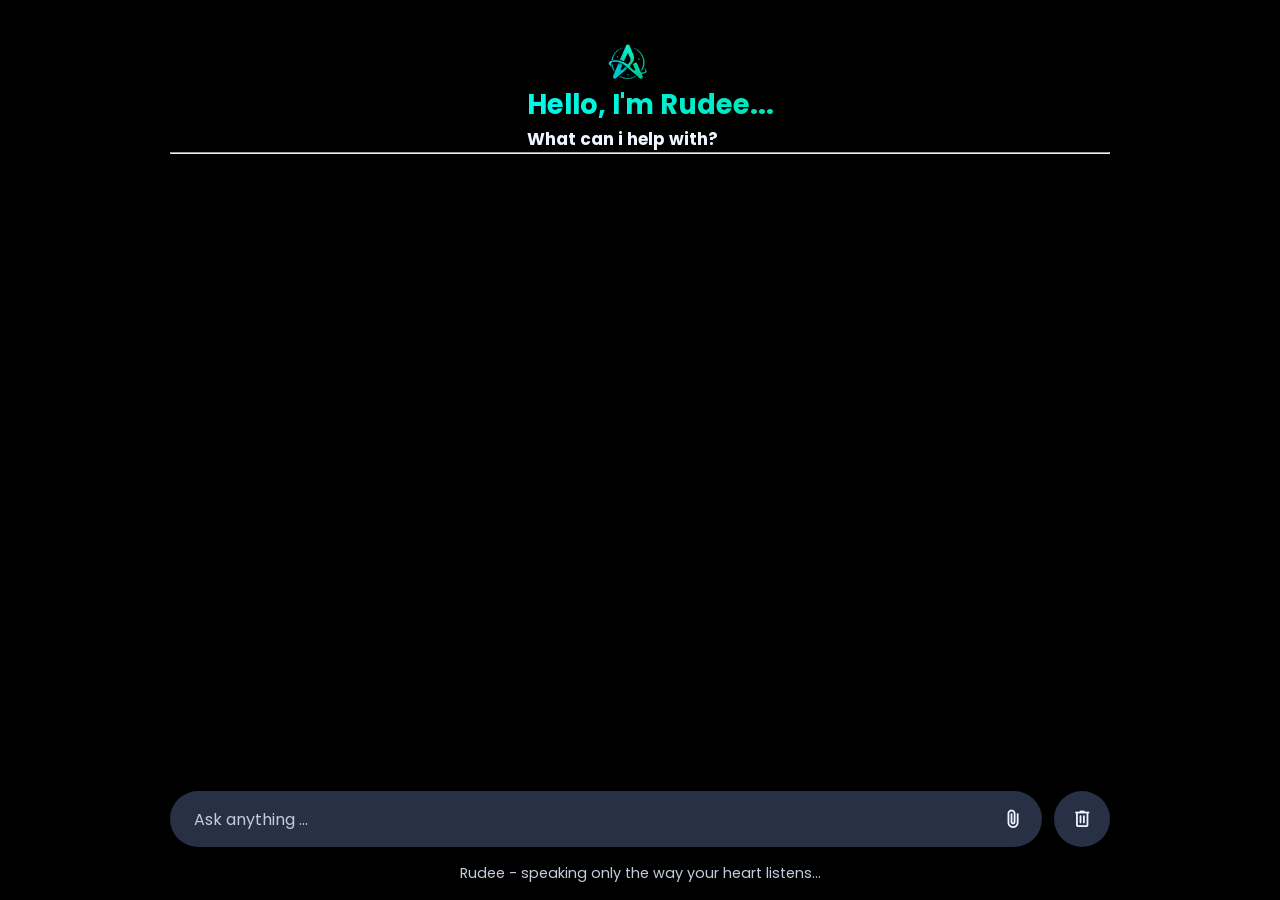
==== index.html @ 693b89f9 "Add files via upload" ====
<!DOCTYPE html>
<html lang="en">
<head>
    <meta charset="UTF-8">
    <meta name="viewport" content="width=device-width, initial-scale=1.0">
     <link rel="stylesheet" href="https://fonts.googleapis.com/css2?family=Material+Symbols+Rounded:opsz,wght,FILL,GRAD@24,400,0,0" />
    <link rel="shortcut icon" href="./Logo.png" type="image/x-icon">
    <link rel="stylesheet" href="style.css">
    <title>Rudee</title>
</head>
<body>
    <div class="container">

            <header class="app-header">
                <h1 class="heading"> <img src="./astrid.png" alt=""> Hello, I'm Rudee... </h1>
                <h1 class="with">What can i help with?</h1><hr> <br>
            
        </header>
<div class="chats-container">
    
</div>



        <div class="prompt-container">
            <div class="prompt-wrapper">
                <form action="#" class="prompt-form">
                    <input type="text" placeholder="Ask anything ..." class="prompt-input"
                    required>

                    <div class="prompt-actions">

                        <div class="file-upload-wrapper">
                          <img src="#"  class="file-preview">
                          <input type="file" accept="image/*,.pdf,.txt,.csv" id="file-input" hidden>
                      <button type="button" class="file-icon material-symbols-rounded">description</button>
                      <button id="add-file-btn" type="button" class="material-symbols-rounded">attach_file</button>
                      <button id="cancel-file-btn" type="button" class="material-symbols-rounded">close</button>
                        </div>

                        <button type="button" id="stop-response-btn" class="material-symbols-rounded">stop_circle</button>
                        <button id="send-prompt-btn" class="material-symbols-rounded">arrow_upward</button>
                    </div>

                </form>
                <!-- <button id="theme-toggle-btn" class="material-symbols-rounded">light_mode</button> -->
                <button id="delete-chats-btn" class="material-symbols-rounded">delete</button>
            </div>
<p class="disclaimer-text">Rudee - speaking only the way your heart listens...</p>
        </div>
    </div>
    <script src="script.js"></script>
</body>
</html>
---- style.css ----
@import url('https://fonts.googleapis.com/css2?family=Poppins:wght@400;500;600&display=swap');
*{
    font-family: "Poppins", sans-serif;
    box-sizing: border-box;
    margin: 0;
    padding: 0;
}
:root{
    --text-color :#edf3ff;
    --subheading-color:#97a7ca;
    --placeholder-color:#c3cdde;
    --primary-color:#101623;
    --secondary-color:#283045;
    --secondary-hover-color:#333e580;
    --scrollbar-color:#626a7f;
}
body{
    background: black;
    color: var(--text-color);

}
.container{
    overflow-y: auto;
    padding: 5px 0 60px;
    max-height: calc(100vh - 127px);
scrollbar-color: var(--scrollbar-color) transparent;

}
.container :where(.app-header, .suggestions,.message ,.prompt-wrapper,.disclaimer-text){
    margin: 0 auto;
    width: 100%;
    padding: 0 20px;
    max-width: 980px;
}
.container .app-header{
    margin-top: 4vh;
}
.app-header .heading{
    font-size: 1.7rem;
background: linear-gradient(135deg, #00fff7, #00e4b5, #00b27a);
background-clip: var(--text-color);
    -webkit-background-clip: text;
    -webkit-text-fill-color: transparent;
}
.app-header .sub-heading{
    font-size: 2.6rem;
    margin-top: -5px;
    color: var(--subheading-color);
}
.heading img{
display: flex;
margin-left: 13%;
align-items: center;
    width: 50px;
}
.app-header h1{
    margin-left: 38%;
}
.app-header .with{
    font-size: 17px;
}

/* .container :is(.app-header){
    display: none;
} */

.container .chats-container{
    display: flex;
    gap: 17px;
    flex-direction: column;
}

.chats-container .message{
    display: flex;
    gap: 11px;
    align-items: center;
}
.chats-container .bot-message .avatar{
width:50px;
flex-shrink: 0;
align-self: flex-start;
padding: 6px;
margin-right: -7px;
border: 1px solid var(--secondary-hover-color);
}


.chats-container .bot-message.loading .avatar {
    animation: rotate 3s linear infinite;
}

.avatar {
    display: inline-block;
    transform-origin: center;
}

@keyframes rotate {
    100% {
        transform: rotate(360deg);
    }
}

.chats-container .message .message-text{
    padding: 3px 16px;
    word-wrap: break-word;
    white-space: pre-line;
}

.chats-container .bot-message{
    margin: 9px auto;
}
.chats-container .user-message{
    flex-direction: column;
    align-items: flex-end;
}
.chats-container .user-message .message-text {
padding: 12px 16px;
max-width: 75%;
border-radius: 13px 13px 3px 13px;
background: var(--secondary-color);

}
.chats-container .user-message .img-attachment{
    width:40%;
    margin-top: -7px;
    border-radius: 13px 3px 13px 13px;
}
.chats-container .user-message .file-attachment{
    display: flex;
    gap: 6px;
    align-items: center;
    padding: 10px;
    width:40%;
    margin-top: -7px;
    border-radius: 13px 3px 13px 13px;
    background-color: var(--secondary-color);
}

.chats-container .user-message .file-attachment span{
color: blue;
}

.prompt-container{
    position: fixed;
    bottom: 0;
    left: 0;
    width: 100%;
    padding: 16px 0;
    background: black;
}
.prompt-container :where(.prompt-wrapper,.prompt-form,.prompt-actions){
    display: flex;
    gap: 12px;
    height: 56px;
    align-items: center;
}
.prompt-wrapper .prompt-form{
    width: 100%;
    height: 100%;
    border-radius: 130px;
    background-color: var(--secondary-color);
}
.prompt-form .prompt-input{
    width: 100%;
    height: 100%;
    background: none;
    outline: none;
    border: none;
    font-size: 1rem;
    padding-left: 24px;
    color: var(--text-color);

}
.prompt-form .prompt-input::placeholder{
    color: var(--placeholder-color);

}
.prompt-wrapper  button{
    width: 56px;
    height: 100%;
    border: none;
    cursor: pointer;
    border-radius: 50%;
    flex-shrink: 0;
    font-size: 1.4rem;
    color: var(--text-color);
    background: var(--secondary-color);
    transition: 0.3s ease;
}
.prompt-wrapper :is(button:hover ,.file-icon, #cancel-file-btn){
    background: var(--secondary-hover-color);
}
.prompt-form .prompt-actions{
    gap: 5px;
    margin-right: 7px;
}
.prompt-wrapper .prompt-form :where(.file-upload-wrapper,button,img){
    position: relative;
    height: 45px;
    width: 45px;
}

.prompt-form #send-prompt-btn{
    color: #fff;
    display: none;
    background: #1d7efd;
}
.prompt-form .prompt-input:valid ~ .prompt-actions #send-prompt-btn{
    display: block;
}
.prompt-form #send-prompt-btn:hover{
    background: #0264e3;
}

.prompt-form .file-upload-wrapper :where(button,img){
    position: absolute;
    border-radius: 50%;
    object-fit: cover;
    display: none;
}

.prompt-form .file-upload-wrapper #add-file-btn,
.prompt-form .file-upload-wrapper.active.img-attached img,
.prompt-form .file-upload-wrapper.active.file-attached .file-icon,
.prompt-form .file-upload-wrapper.active:hover 
#cancel-file-btn{
display: block;
}

.prompt-form .file-icon{
    color: blue;
}

.prompt-form .file-upload-wrapper.active #add-file-btn{
    display: none;
}
.prompt-form :is(#cancel-file-btn, #stop-response-btn:hover){
    color: red;
}

.prompt-form #stop-response-btn,
body.bot-responding .prompt-form .file-upload-wrapper{
    display: none;
}
body.bot-responding .prompt-form #stop-response-btn{
    display: block;
}

.prompt-container .disclaimer-text{
    text-align: center;
    font-size: 0.9rem;
    padding: 16px 20px 0;
    color: var(--placeholder-color);
}

@media (max-width: 750px) {
    .heading img{
display: flex;
margin-left: 30%;
align-items: center;
    width: 50px;
}
.app-header h1{
    margin-left: 18%;
}
}
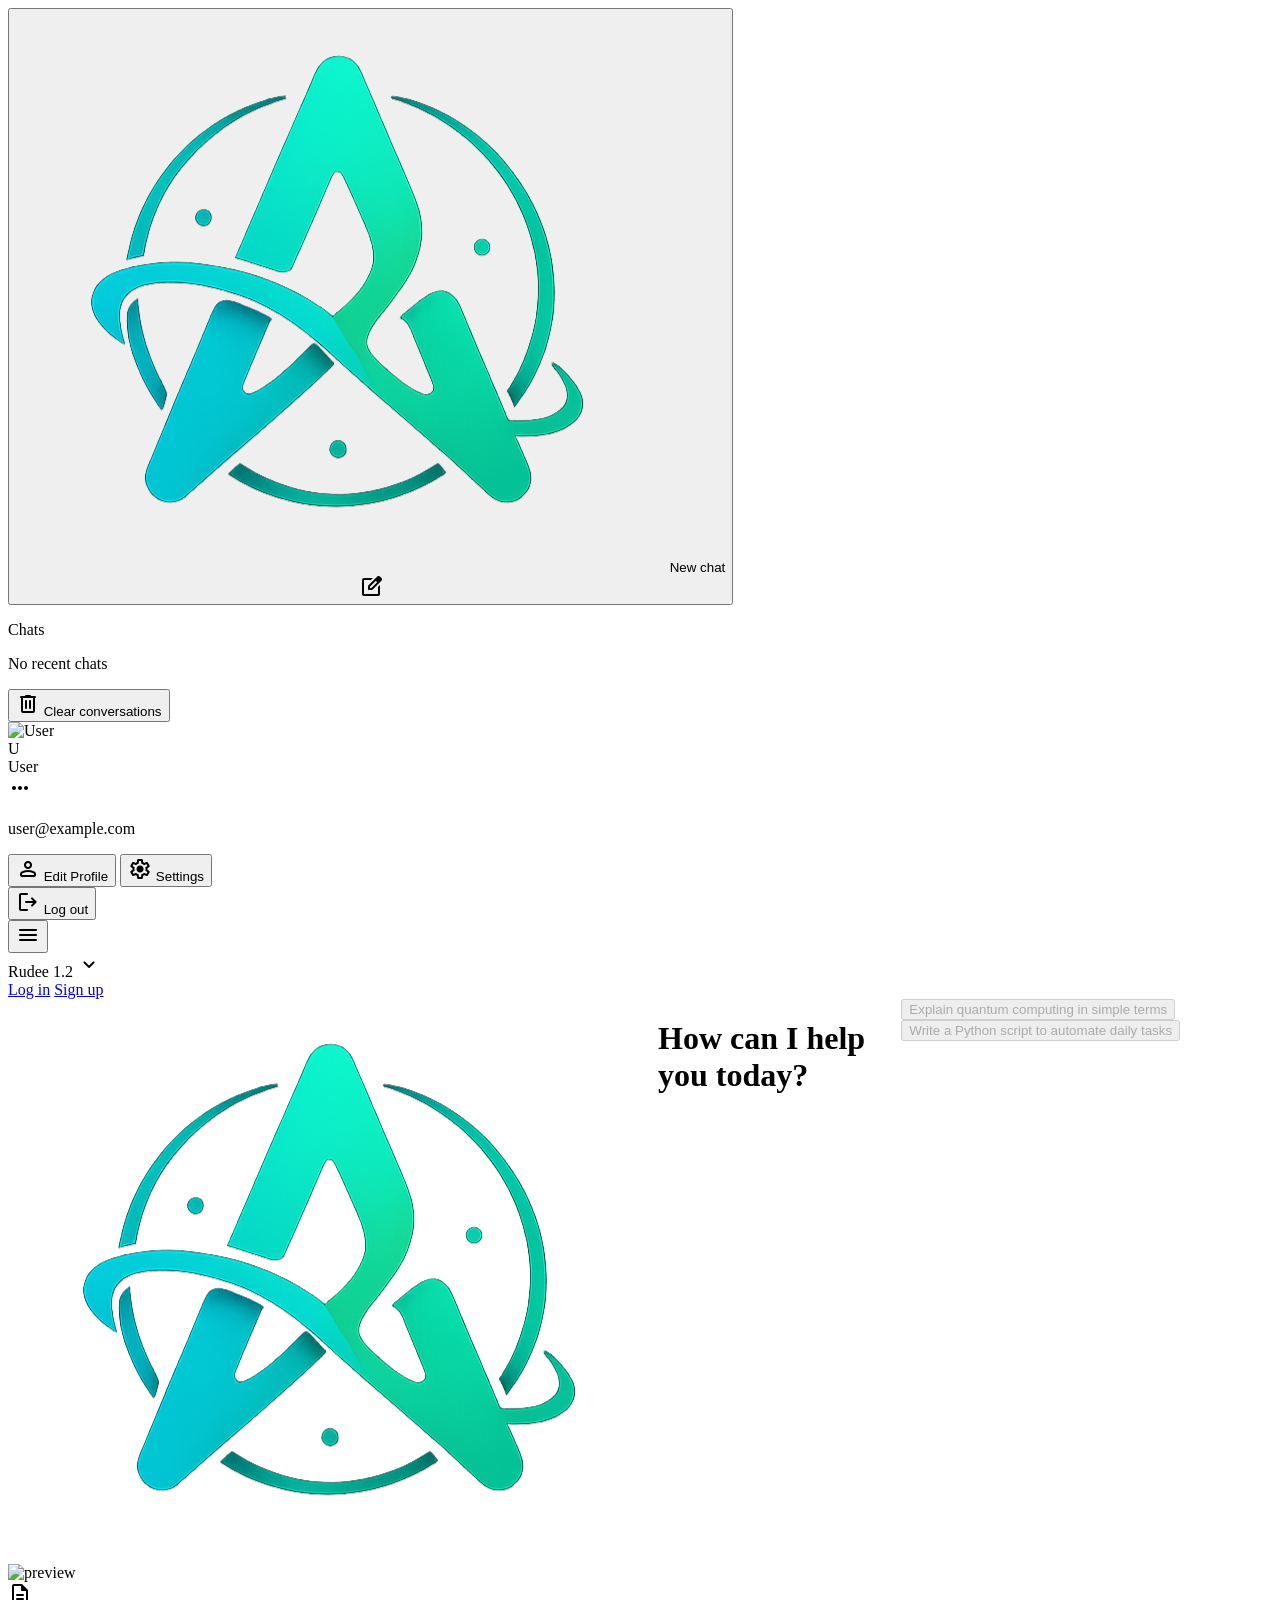
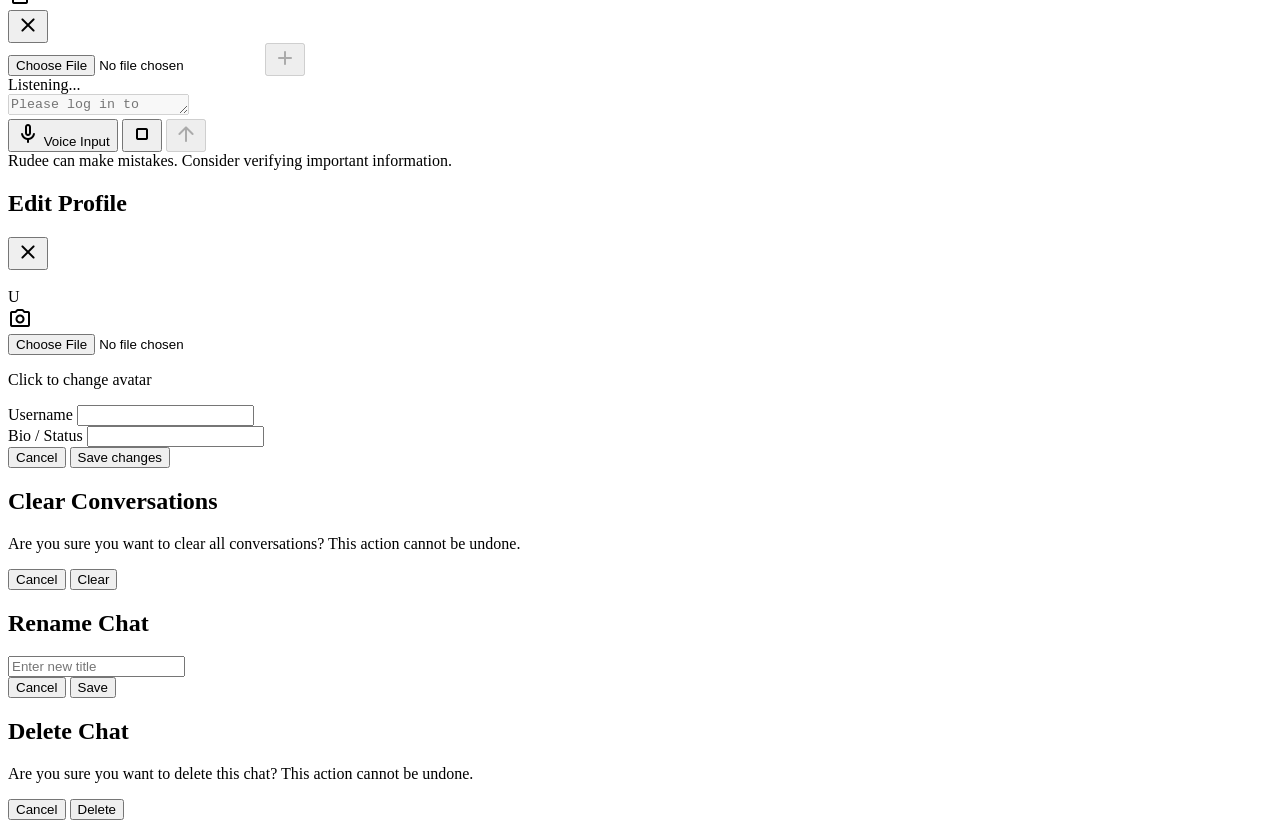
==== commit 885286db: "Add files via upload" ====
--- a/index.html
+++ b/index.html
@@ -3,52 +3,295 @@
 <head>
     <meta charset="UTF-8">
     <meta name="viewport" content="width=device-width, initial-scale=1.0">
-     <link rel="stylesheet" href="https://fonts.googleapis.com/css2?family=Material+Symbols+Rounded:opsz,wght,FILL,GRAD@24,400,0,0" />
+    <!-- Google Fonts -->
+    <link href="https://fonts.googleapis.com/css2?family=Inter:wght@400;500;600&display=swap" rel="stylesheet">
+    <!-- Material Symbols -->
+    <link rel="stylesheet" href="https://fonts.googleapis.com/css2?family=Material+Symbols+Rounded:opsz,wght,FILL,GRAD@24,400,0,0" />
+    <!-- Tailwind CSS -->
+    <script src="https://cdn.tailwindcss.com"></script>
+    <script>
+        tailwind.config = {
+            theme: {
+                extend: {
+                    fontFamily: {
+                        sans: ['Inter', 'sans-serif'],
+                    },
+                    colors: {
+                        gpt: {
+                            main: '#0A0A0A',
+                            sidebar: '#111111',
+                            surface: '#1A1A1A',
+                            hover: '#222222',
+                            border: 'rgba(255, 255, 255, 0.08)',
+                            text: '#F5F5F5',
+                            muted: '#9CA3AF',
+                            accent: '#FFFFFF'
+                        }
+                    }
+                }
+            }
+        }
+    </script>
+    <!-- Markdown Parsers -->
+    <script src="https://cdn.jsdelivr.net/npm/marked/marked.min.js"></script>
+    <script src="https://cdnjs.cloudflare.com/ajax/libs/dompurify/3.0.6/purify.min.js"></script>
+    <!-- Highlight.js for Code Blocks -->
+    <link rel="stylesheet" href="https://cdnjs.cloudflare.com/ajax/libs/highlight.js/11.9.0/styles/atom-one-dark.min.css">
+    <script src="https://cdnjs.cloudflare.com/ajax/libs/highlight.js/11.9.0/highlight.min.js"></script>
+    
     <link rel="shortcut icon" href="./Logo.png" type="image/x-icon">
     <link rel="stylesheet" href="style.css">
-    <title>Rudee</title>
+    <title>Rudee AI</title>
 </head>
-<body>
-    <div class="container">
-
-            <header class="app-header">
-                <h1 class="heading"> <img src="./astrid.png" alt=""> Hello, I'm Rudee... </h1>
-                <h1 class="with">What can i help with?</h1><hr> <br>
+<body class="bg-gpt-main text-gpt-text font-sans h-screen flex overflow-hidden selection:bg-gray-600 selection:text-white relative">
+    
+    <!-- Sidebar -->
+    <aside id="sidebar" class="fixed inset-y-0 left-0 z-50 w-[260px] bg-gpt-sidebar flex flex-col transform -translate-x-full md:translate-x-0 transition-transform duration-300 ease-in-out md:relative">
+        <div class="p-3">
+            <button id="new-chat-btn" class="w-full flex items-center justify-between text-sm font-medium hover:bg-gpt-surface py-2.5 px-3 rounded-lg transition-colors group">
+                <div class="flex items-center gap-3">
+                    <img src="./Logo.png" alt="Rudee" class="w-6 h-6 rounded-full">
+                    <span>New chat</span>
+                </div>
+                <span class="material-symbols-rounded text-[18px] text-gpt-text group-hover:text-gpt-accent">edit_square</span>
+            </button>
+        </div>
+
+        <div class="flex-1 overflow-y-auto custom-scrollbar px-3 py-2 space-y-1" id="chat-history-list">
+            <p class="text-xs font-semibold text-gpt-muted px-2 py-2">Today</p>
+            <!-- Chat history items appended here -->
+        </div>
+
+        <div class="p-3 border-t border-gpt-border/50 relative">
+            <button id="clear-chats-btn" class="w-full flex items-center gap-3 p-2.5 text-sm text-gpt-text hover:bg-gpt-surface rounded-lg transition-colors mb-1 hidden">
+                <span class="material-symbols-rounded text-[20px]">delete</span>
+                Clear conversations
+            </button>
+
+            <!-- User Profile Section -->
+            <div id="user-profile-section" class="hidden relative">
+                <div id="profile-toggle-btn" class="flex items-center gap-3 p-2.5 rounded-lg hover:bg-gpt-surface cursor-pointer transition-colors w-full select-none">
+                    <img id="sidebar-avatar" src="" alt="User" class="w-8 h-8 rounded-sm object-cover bg-gray-600 hidden">
+                    <div id="sidebar-avatar-fallback" class="w-8 h-8 rounded-sm bg-[#10A37F] flex items-center justify-center text-white text-xs font-bold uppercase">U</div>
+                    <div class="flex-1 text-sm font-medium truncate" id="sidebar-username">User</div>
+                    <span class="material-symbols-rounded text-gpt-muted hover:text-white text-[20px]">more_horiz</span>
+                </div>
+
+                <!-- Dropdown Menu -->
+                <div id="profile-dropdown" class="absolute bottom-14 left-0 w-full bg-gpt-surface border border-gpt-border rounded-xl shadow-xl overflow-hidden hidden animate-fade-in z-50">
+                    <div class="px-4 py-3 border-b border-gpt-border/50">
+                        <p class="text-sm font-medium truncate" id="dropdown-email">user@example.com</p>
+                    </div>
+                    <div class="py-1">
+                        <button id="open-edit-profile-btn" class="w-full text-left px-4 py-2.5 text-sm hover:bg-gpt-hover transition-colors flex items-center gap-3">
+                            <span class="material-symbols-rounded text-[18px]">person</span> Edit Profile
+                        </button>
+                        <button class="w-full text-left px-4 py-2.5 text-sm hover:bg-gpt-hover transition-colors flex items-center gap-3">
+                            <span class="material-symbols-rounded text-[18px]">settings</span> Settings
+                        </button>
+                    </div>
+                    <div class="py-1 border-t border-gpt-border/50">
+                        <button id="logout-btn" class="w-full text-left px-4 py-2.5 text-sm hover:bg-gpt-hover transition-colors flex items-center gap-3 text-red-400">
+                            <span class="material-symbols-rounded text-[18px]">logout</span> Log out
+                        </button>
+                    </div>
+                </div>
+            </div>
+        </div>
+    </aside>
+
+    <!-- Overlay for mobile sidebar -->
+    <div id="sidebar-overlay" class="fixed inset-0 bg-black/60 z-40 hidden md:hidden transition-opacity"></div>
+
+    <!-- Main Content -->
+    <main class="flex-1 flex flex-col h-screen relative min-w-0">
+        
+        <!-- Header -->
+        <header class="h-[60px] flex items-center justify-between px-3 md:px-4 sticky top-0 bg-gpt-main z-10">
+            <div class="flex items-center gap-2">
+                <button id="open-sidebar-btn" class="md:hidden text-gpt-muted hover:text-gpt-text p-2 rounded-md hover:bg-gpt-surface transition-colors">
+                    <span class="material-symbols-rounded">menu</span>
+                </button>
+                <div class="flex items-center gap-2 px-2 py-1 rounded-lg hover:bg-gpt-surface cursor-pointer transition-colors">
+                    <span class="font-medium text-[15px] text-gpt-text">Rudee 1.2</span>
+                    <span class="material-symbols-rounded text-gpt-muted text-[20px]">keyboard_arrow_down</span>
+                </div>
+            </div>
             
+            <div id="auth-buttons" class="flex items-center gap-2">
+                <a href="login.html" class="text-[14px] font-medium text-gpt-text hover:text-white px-3 py-1.5 transition-colors">Log in</a>
+                <a href="signup.html" class="text-[14px] font-medium bg-white text-black hover:bg-gray-200 px-3 py-1.5 rounded-md transition-colors">Sign up</a>
+            </div>
         </header>
-<div class="chats-container">
-    
-</div>
-
-
-
-        <div class="prompt-container">
-            <div class="prompt-wrapper">
-                <form action="#" class="prompt-form">
-                    <input type="text" placeholder="Ask anything ..." class="prompt-input"
-                    required>
-
-                    <div class="prompt-actions">
-
-                        <div class="file-upload-wrapper">
-                          <img src="#"  class="file-preview">
-                          <input type="file" accept="image/*,.pdf,.txt,.csv" id="file-input" hidden>
-                      <button type="button" class="file-icon material-symbols-rounded">description</button>
-                      <button id="add-file-btn" type="button" class="material-symbols-rounded">attach_file</button>
-                      <button id="cancel-file-btn" type="button" class="material-symbols-rounded">close</button>
+
+        <!-- Chat Container -->
+        <div class="flex-1 overflow-y-auto custom-scrollbar scroll-smooth" id="chats-container">
+            <div class="max-w-[48rem] mx-auto pb-40 pt-8 px-4 w-full" id="chat-messages-wrapper">
+                <!-- Initial Greeting -->
+                <div class="text-center my-16 md:my-32 flex flex-col items-center animate-fade-in" id="welcome-screen">
+                    <div class="w-16 h-16 flex items-center justify-center mb-6">
+                        <img src="./Logo.png" alt="Rudee Logo" class="w-16 h-16 object-contain" onerror="this.src='./Logo.png'">
+                    </div>
+                    <h1 class="text-3xl font-semibold text-gpt-text mb-8">How can I help you today?</h1>
+                    
+                    <div class="grid grid-cols-1 md:grid-cols-2 gap-3 w-full max-w-2xl text-left">
+                        <button class="suggestion-btn p-3 rounded-xl border border-gpt-border hover:bg-gpt-surface transition-colors flex flex-col items-start gap-1">
+                            <span class="text-[14px] font-medium text-gpt-text">Explain quantum computing</span>
+                            <span class="text-[13px] text-gpt-muted">in simple terms</span>
+                        </button>
+                        <button class="suggestion-btn p-3 rounded-xl border border-gpt-border hover:bg-gpt-surface transition-colors flex flex-col items-start gap-1">
+                            <span class="text-[14px] font-medium text-gpt-text">Write a Python script</span>
+                            <span class="text-[13px] text-gpt-muted">to automate daily tasks</span>
+                        </button>
+                    </div>
+                </div>
+                <!-- Chats appended here -->
+            </div>
+        </div>
+
+        <!-- Input Area -->
+        <div class="absolute bottom-0 w-full pt-2 pb-6 px-4 bg-gradient-to-t from-gpt-main via-gpt-main to-transparent">
+            <div class="max-w-[48rem] mx-auto">
+                <form id="prompt-form" class="relative flex flex-col">
+                    
+                    <!-- File Previews Wrapper -->
+                    <div id="file-upload-wrapper" class="absolute bottom-[60px] left-0 mb-2 flex gap-2 w-full px-2">
+                        <div id="preview-container" class="relative hidden inline-block bg-gpt-surface p-2 rounded-xl border border-gpt-border">
+                            <img src="#" id="file-preview" class="hidden w-14 h-14 rounded-lg object-cover" alt="preview">
+                            <div id="file-icon" class="hidden w-14 h-14 rounded-lg bg-gpt-main flex items-center justify-center text-gpt-text">
+                                <span class="material-symbols-rounded">description</span>
+                            </div>
+                            <button type="button" id="cancel-file-btn" class="absolute -top-2 -right-2 w-5 h-5 bg-gray-600 hover:bg-gray-500 text-white rounded-full flex items-center justify-center">
+                                <span class="material-symbols-rounded text-[14px]">close</span>
+                            </button>
                         </div>
-
-                        <button type="button" id="stop-response-btn" class="material-symbols-rounded">stop_circle</button>
-                        <button id="send-prompt-btn" class="material-symbols-rounded">arrow_upward</button>
-                    </div>
-
+                    </div>
+
+                    <div class="relative flex items-end bg-gpt-surface rounded-[1.5rem] border border-gpt-border/40 pl-3 pr-3 py-3 shadow-[0_0_15px_rgba(0,0,0,0.1)] focus-within:border-gray-500 transition-colors">
+                        
+                        <input type="file" accept="image/*,.pdf,.txt,.csv" id="file-input" class="hidden">
+                        <button type="button" id="add-file-btn" class="p-1.5 text-gpt-text hover:bg-gpt-hover rounded-full transition-colors flex items-center justify-center mb-0.5">
+                            <span class="material-symbols-rounded text-[22px]">add</span>
+                        </button>
+
+                        <div class="relative w-full">
+                            <!-- Voice UI Overlay (Hidden by default) -->
+                            <div id="voice-overlay" class="absolute inset-0 bg-gpt-surface rounded-lg flex items-center pl-2 gap-4 hidden z-20 pointer-events-none">
+                                <div class="voice-wave-container flex items-center gap-[3px]">
+                                    <div class="wave-bar w-1 bg-[#10A37F] rounded-full animation-delay-1"></div>
+                                    <div class="wave-bar w-1 bg-[#10A37F] rounded-full animation-delay-2"></div>
+                                    <div class="wave-bar w-1 bg-[#10A37F] rounded-full animation-delay-3"></div>
+                                    <div class="wave-bar w-1 bg-[#10A37F] rounded-full animation-delay-4"></div>
+                                    <div class="wave-bar w-1 bg-[#10A37F] rounded-full animation-delay-5"></div>
+                                </div>
+                                <span class="text-gpt-text font-medium text-sm animate-pulse" id="voice-status-text">Listening...</span>
+                            </div>
+                            <textarea id="prompt-input" rows="1" placeholder="Message Rudee..." class="w-full max-h-[200px] bg-transparent text-gpt-text placeholder-gpt-muted border-none outline-none resize-none py-1.5 px-3 text-[15px] custom-scrollbar relative z-10" required></textarea>
+                        </div>
+
+                        <!-- Voice button -->
+                        <button type="button" id="voice-btn" class="p-1.5 text-gpt-text hover:bg-gpt-hover rounded-full transition-all flex items-center justify-center mb-0.5 ml-1 z-30 relative group" title="Voice Input">
+                            <span class="material-symbols-rounded text-[22px] transition-colors" id="voice-icon">mic</span>
+                            <!-- Tooltip -->
+                            <span class="absolute -top-8 left-1/2 -translate-x-1/2 bg-black text-white text-[11px] px-2 py-1 rounded opacity-0 group-hover:opacity-100 transition-opacity pointer-events-none whitespace-nowrap">Voice Input</span>
+                            <!-- Pulse ring for active state -->
+                            <span class="absolute inset-0 rounded-full bg-[#10A37F]/20 hidden" id="voice-pulse-ring"></span>
+                        </button>
+
+                        <button type="button" id="stop-response-btn" class="hidden p-1.5 bg-gpt-text text-gpt-main hover:bg-white rounded-full transition-colors flex items-center justify-center mb-0.5 ml-1">
+                            <span class="material-symbols-rounded text-[22px] font-bold">stop</span>
+                        </button>
+                        
+                        <button type="submit" id="send-prompt-btn" class="p-1.5 bg-white text-black hover:bg-gray-200 rounded-full transition-colors flex items-center justify-center mb-0.5 ml-1 disabled:bg-gpt-hover disabled:text-gpt-muted disabled:cursor-not-allowed">
+                            <span class="material-symbols-rounded text-[22px] font-bold">arrow_upward</span>
+                        </button>
+                    </div>
                 </form>
-                <!-- <button id="theme-toggle-btn" class="material-symbols-rounded">light_mode</button> -->
-                <button id="delete-chats-btn" class="material-symbols-rounded">delete</button>
-            </div>
-<p class="disclaimer-text">Rudee - speaking only the way your heart listens...</p>
-        </div>
-    </div>
+                <div class="text-center text-[12px] text-gpt-muted mt-2 px-4">
+                    Rudee can make mistakes. Consider verifying important information.
+                </div>
+            </div>
+        </div>
+    </main>
+
+    <!-- Edit Profile Modal -->
+    <div id="edit-profile-modal" class="fixed inset-0 bg-black/60 z-[100] flex items-center justify-center hidden opacity-0 transition-opacity duration-200">
+        <div class="bg-gpt-surface border border-gpt-border rounded-2xl w-full max-w-md p-6 m-4 shadow-2xl transform scale-95 transition-transform duration-200">
+            <div class="flex items-center justify-between mb-6">
+                <h2 class="text-xl font-semibold text-white">Edit Profile</h2>
+                <button id="close-modal-btn" class="text-gpt-muted hover:text-white transition-colors">
+                    <span class="material-symbols-rounded">close</span>
+                </button>
+            </div>
+            
+            <form id="edit-profile-form" class="space-y-5">
+                <div class="flex flex-col items-center gap-4">
+                    <div class="relative group cursor-pointer" id="avatar-upload-trigger">
+                        <img id="modal-avatar" src="" class="w-20 h-20 rounded-full object-cover bg-gray-600 hidden">
+                        <div id="modal-avatar-fallback" class="w-20 h-20 rounded-full bg-[#10A37F] flex items-center justify-center text-white text-2xl font-bold uppercase">U</div>
+                        <div class="absolute inset-0 bg-black/50 rounded-full hidden group-hover:flex items-center justify-center transition-all">
+                            <span class="material-symbols-rounded text-white">photo_camera</span>
+                        </div>
+                    </div>
+                    <input type="file" id="avatar-upload-input" accept="image/*" class="hidden">
+                    <p class="text-xs text-gpt-muted">Click to change avatar</p>
+                </div>
+
+                <div class="space-y-1">
+                    <label class="text-sm font-medium text-gpt-text">Username</label>
+                    <input type="text" id="edit-username" class="w-full bg-gpt-main border border-gpt-border rounded-lg px-3 py-2 text-sm text-gpt-text focus:outline-none focus:border-gray-500 transition-colors" required>
+                </div>
+
+                <div class="space-y-1">
+                    <label class="text-sm font-medium text-gpt-text">Bio / Status</label>
+                    <input type="text" id="edit-bio" class="w-full bg-gpt-main border border-gpt-border rounded-lg px-3 py-2 text-sm text-gpt-text focus:outline-none focus:border-gray-500 transition-colors">
+                </div>
+
+                <div class="pt-4 flex justify-end gap-3">
+                    <button type="button" id="cancel-modal-btn" class="px-4 py-2 rounded-lg text-sm font-medium hover:bg-gpt-hover transition-colors">Cancel</button>
+                    <button type="submit" class="px-4 py-2 bg-[#10A37F] hover:bg-[#0E906F] text-white rounded-lg text-sm font-medium transition-colors">Save changes</button>
+                </div>
+            </form>
+        </div>
+    </div>
+
+    <!-- Clear Chats Confirmation Modal -->
+    <div id="clear-chats-modal" class="fixed inset-0 bg-black/60 z-[100] flex items-center justify-center hidden opacity-0 transition-opacity duration-200">
+        <div class="bg-gpt-surface border border-gpt-border rounded-2xl w-full max-w-sm p-6 m-4 shadow-2xl transform scale-95 transition-transform duration-200">
+            <h2 class="text-xl font-semibold text-white mb-2">Clear Conversations</h2>
+            <p class="text-sm text-gpt-muted mb-6">Are you sure you want to clear all conversations? This action cannot be undone.</p>
+            <div class="flex justify-end gap-3">
+                <button id="cancel-clear-btn" class="px-4 py-2 rounded-lg text-sm font-medium text-gpt-text hover:bg-gpt-hover transition-colors">Cancel</button>
+                <button id="confirm-clear-btn" class="px-4 py-2 bg-red-500 hover:bg-red-600 text-white rounded-lg text-sm font-medium transition-colors">Clear</button>
+            </div>
+        </div>
+    </div>
+
+    <!-- Rename Chat Modal -->
+    <div id="rename-chat-modal" class="fixed inset-0 bg-black/60 z-[100] flex items-center justify-center hidden opacity-0 transition-opacity duration-200">
+        <div class="bg-gpt-surface border border-gpt-border rounded-2xl w-full max-w-sm p-6 m-4 shadow-2xl transform scale-95 transition-transform duration-200">
+            <h2 class="text-xl font-semibold text-white mb-4">Rename Chat</h2>
+            <input type="text" id="rename-chat-input" class="w-full bg-gpt-main text-white border border-gpt-border rounded-lg px-4 py-2 mb-6 focus:outline-none focus:border-gpt-accent" placeholder="Enter new title">
+            <div class="flex justify-end gap-3">
+                <button id="cancel-rename-btn" class="px-4 py-2 rounded-lg text-sm font-medium text-gpt-text hover:bg-gpt-hover transition-colors">Cancel</button>
+                <button id="confirm-rename-btn" class="px-4 py-2 bg-gpt-accent hover:bg-opacity-80 text-white rounded-lg text-sm font-medium transition-colors">Save</button>
+            </div>
+        </div>
+    </div>
+
+    <!-- Delete Single Chat Modal -->
+    <div id="delete-chat-modal" class="fixed inset-0 bg-black/60 z-[100] flex items-center justify-center hidden opacity-0 transition-opacity duration-200">
+        <div class="bg-gpt-surface border border-gpt-border rounded-2xl w-full max-w-sm p-6 m-4 shadow-2xl transform scale-95 transition-transform duration-200">
+            <h2 class="text-xl font-semibold text-white mb-2">Delete Chat</h2>
+            <p class="text-sm text-gpt-muted mb-6">Are you sure you want to delete this chat? This action cannot be undone.</p>
+            <div class="flex justify-end gap-3">
+                <button id="cancel-delete-btn" class="px-4 py-2 rounded-lg text-sm font-medium text-gpt-text hover:bg-gpt-hover transition-colors">Cancel</button>
+                <button id="confirm-delete-btn" class="px-4 py-2 bg-red-500 hover:bg-red-600 text-white rounded-lg text-sm font-medium transition-colors">Delete</button>
+            </div>
+        </div>
+    </div>
+
+    <script src="auth.js"></script>
     <script src="script.js"></script>
 </body>
 </html>
--- a/style.css
+++ b/style.css
@@ -1,267 +1,128 @@
-
-@import url('https://fonts.googleapis.com/css2?family=Poppins:wght@400;500;600&display=swap');
-*{
-    font-family: "Poppins", sans-serif;
-    box-sizing: border-box;
-    margin: 0;
-    padding: 0;
+/* Custom Webkit Scrollbar */
+.custom-scrollbar::-webkit-scrollbar {
+    width: 6px;
+    height: 6px;
 }
-:root{
-    --text-color :#edf3ff;
-    --subheading-color:#97a7ca;
-    --placeholder-color:#c3cdde;
-    --primary-color:#101623;
-    --secondary-color:#283045;
-    --secondary-hover-color:#333e580;
-    --scrollbar-color:#626a7f;
+.custom-scrollbar::-webkit-scrollbar-track {
+    background: transparent;
 }
-body{
-    background: black;
-    color: var(--text-color);
-
+.custom-scrollbar::-webkit-scrollbar-thumb {
+    background-color: #424242;
+    border-radius: 10px;
 }
-.container{
-    overflow-y: auto;
-    padding: 5px 0 60px;
-    max-height: calc(100vh - 127px);
-scrollbar-color: var(--scrollbar-color) transparent;
-
-}
-.container :where(.app-header, .suggestions,.message ,.prompt-wrapper,.disclaimer-text){
-    margin: 0 auto;
-    width: 100%;
-    padding: 0 20px;
-    max-width: 980px;
-}
-.container .app-header{
-    margin-top: 4vh;
-}
-.app-header .heading{
-    font-size: 1.7rem;
-background: linear-gradient(135deg, #00fff7, #00e4b5, #00b27a);
-background-clip: var(--text-color);
-    -webkit-background-clip: text;
-    -webkit-text-fill-color: transparent;
-}
-.app-header .sub-heading{
-    font-size: 2.6rem;
-    margin-top: -5px;
-    color: var(--subheading-color);
-}
-.heading img{
-display: flex;
-margin-left: 13%;
-align-items: center;
-    width: 50px;
-}
-.app-header h1{
-    margin-left: 38%;
-}
-.app-header .with{
-    font-size: 17px;
+.custom-scrollbar::-webkit-scrollbar-thumb:hover {
+    background-color: #555555;
 }
 
-/* .container :is(.app-header){
-    display: none;
-} */
-
-.container .chats-container{
-    display: flex;
-    gap: 17px;
-    flex-direction: column;
+/* Markdown Content Styling */
+.markdown-body {
+    font-family: inherit;
+    color: inherit;
+    line-height: 1.6;
+}
+.markdown-body p {
+    margin-bottom: 0.75em;
+}
+.markdown-body p:last-child {
+    margin-bottom: 0;
+}
+.markdown-body a {
+    color: #ECECEC;
+    text-decoration: underline;
+    text-underline-offset: 2px;
+}
+.markdown-body strong {
+    font-weight: 600;
+    color: #fff;
+}
+.markdown-body ul, .markdown-body ol {
+    margin-left: 1.5em;
+    margin-bottom: 1em;
+}
+.markdown-body ul {
+    list-style-type: disc;
+}
+.markdown-body ol {
+    list-style-type: decimal;
+}
+.markdown-body pre {
+    background: #000000 !important;
+    border-radius: 0.5rem;
+    padding: 1rem;
+    overflow-x: auto;
+    margin: 1rem 0;
+    border: 1px solid #424242;
+}
+.markdown-body code {
+    font-family: ui-monospace, SFMono-Regular, Menlo, Monaco, Consolas, "Liberation Mono", "Courier New", monospace;
+    font-size: 0.875em;
+    background: rgba(255, 255, 255, 0.1);
+    padding: 0.2em 0.4em;
+    border-radius: 0.25rem;
+}
+.markdown-body pre code {
+    background: transparent;
+    padding: 0;
+    border-radius: 0;
 }
 
-.chats-container .message{
-    display: flex;
-    gap: 11px;
-    align-items: center;
-}
-.chats-container .bot-message .avatar{
-width:50px;
-flex-shrink: 0;
-align-self: flex-start;
-padding: 6px;
-margin-right: -7px;
-border: 1px solid var(--secondary-hover-color);
+/* Animations */
+@keyframes fadeIn {
+    from { opacity: 0; transform: translateY(5px); }
+    to { opacity: 1; transform: translateY(0); }
 }
 
-
-.chats-container .bot-message.loading .avatar {
-    animation: rotate 3s linear infinite;
+.animate-fade-in {
+    animation: fadeIn 0.3s ease-out forwards;
 }
 
-.avatar {
-    display: inline-block;
-    transform-origin: center;
+/* Shimmer Loading Effect */
+.shimmer {
+    background: linear-gradient(90deg, #1A1A1A 25%, #222222 50%, #1A1A1A 75%);
+    background-size: 200% 100%;
+    animation: shimmerLoading 1.5s infinite;
 }
 
-@keyframes rotate {
-    100% {
-        transform: rotate(360deg);
-    }
+@keyframes shimmerLoading {
+    0% { background-position: -200% 0; }
+    100% { background-position: 200% 0; }
 }
 
-.chats-container .message .message-text{
-    padding: 3px 16px;
-    word-wrap: break-word;
-    white-space: pre-line;
+/* Syntax Highlighting overrides for dark theme */
+.hljs {
+    background: transparent !important;
+    padding: 0 !important;
 }
 
-.chats-container .bot-message{
-    margin: 9px auto;
-}
-.chats-container .user-message{
-    flex-direction: column;
-    align-items: flex-end;
-}
-.chats-container .user-message .message-text {
-padding: 12px 16px;
-max-width: 75%;
-border-radius: 13px 13px 3px 13px;
-background: var(--secondary-color);
-
-}
-.chats-container .user-message .img-attachment{
-    width:40%;
-    margin-top: -7px;
-    border-radius: 13px 3px 13px 13px;
-}
-.chats-container .user-message .file-attachment{
-    display: flex;
-    gap: 6px;
-    align-items: center;
-    padding: 10px;
-    width:40%;
-    margin-top: -7px;
-    border-radius: 13px 3px 13px 13px;
-    background-color: var(--secondary-color);
+/* Hide scrollbar for textarea but keep functionality */
+textarea#prompt-input::-webkit-scrollbar {
+    width: 0px;
+    background: transparent;
 }
 
-.chats-container .user-message .file-attachment span{
-color: blue;
+/* Voice Animations */
+.voice-wave-container .wave-bar {
+    transition: height 0.1s ease;
+    animation: waveform-bounce 1s infinite ease-in-out alternate;
 }
 
-.prompt-container{
-    position: fixed;
-    bottom: 0;
-    left: 0;
-    width: 100%;
-    padding: 16px 0;
-    background: black;
-}
-.prompt-container :where(.prompt-wrapper,.prompt-form,.prompt-actions){
-    display: flex;
-    gap: 12px;
-    height: 56px;
-    align-items: center;
-}
-.prompt-wrapper .prompt-form{
-    width: 100%;
-    height: 100%;
-    border-radius: 130px;
-    background-color: var(--secondary-color);
-}
-.prompt-form .prompt-input{
-    width: 100%;
-    height: 100%;
-    background: none;
-    outline: none;
-    border: none;
-    font-size: 1rem;
-    padding-left: 24px;
-    color: var(--text-color);
+.animation-delay-1 { animation-delay: 0.0s !important; }
+.animation-delay-2 { animation-delay: 0.2s !important; }
+.animation-delay-3 { animation-delay: 0.4s !important; }
+.animation-delay-4 { animation-delay: 0.1s !important; }
+.animation-delay-5 { animation-delay: 0.3s !important; }
 
-}
-.prompt-form .prompt-input::placeholder{
-    color: var(--placeholder-color);
-
-}
-.prompt-wrapper  button{
-    width: 56px;
-    height: 100%;
-    border: none;
-    cursor: pointer;
-    border-radius: 50%;
-    flex-shrink: 0;
-    font-size: 1.4rem;
-    color: var(--text-color);
-    background: var(--secondary-color);
-    transition: 0.3s ease;
-}
-.prompt-wrapper :is(button:hover ,.file-icon, #cancel-file-btn){
-    background: var(--secondary-hover-color);
-}
-.prompt-form .prompt-actions{
-    gap: 5px;
-    margin-right: 7px;
-}
-.prompt-wrapper .prompt-form :where(.file-upload-wrapper,button,img){
-    position: relative;
-    height: 45px;
-    width: 45px;
+@keyframes waveform-bounce {
+    0% { height: 4px; }
+    100% { height: 24px; }
 }
 
-.prompt-form #send-prompt-btn{
-    color: #fff;
-    display: none;
-    background: #1d7efd;
-}
-.prompt-form .prompt-input:valid ~ .prompt-actions #send-prompt-btn{
-    display: block;
-}
-.prompt-form #send-prompt-btn:hover{
-    background: #0264e3;
+@keyframes pulse-ring {
+    0% { transform: scale(1); opacity: 0.8; }
+    100% { transform: scale(2); opacity: 0; }
 }
 
-.prompt-form .file-upload-wrapper :where(button,img){
-    position: absolute;
-    border-radius: 50%;
-    object-fit: cover;
-    display: none;
-}
-
-.prompt-form .file-upload-wrapper #add-file-btn,
-.prompt-form .file-upload-wrapper.active.img-attached img,
-.prompt-form .file-upload-wrapper.active.file-attached .file-icon,
-.prompt-form .file-upload-wrapper.active:hover 
-#cancel-file-btn{
-display: block;
-}
-
-.prompt-form .file-icon{
-    color: blue;
-}
-
-.prompt-form .file-upload-wrapper.active #add-file-btn{
-    display: none;
-}
-.prompt-form :is(#cancel-file-btn, #stop-response-btn:hover){
-    color: red;
-}
-
-.prompt-form #stop-response-btn,
-body.bot-responding .prompt-form .file-upload-wrapper{
-    display: none;
-}
-body.bot-responding .prompt-form #stop-response-btn{
-    display: block;
-}
-
-.prompt-container .disclaimer-text{
-    text-align: center;
-    font-size: 0.9rem;
-    padding: 16px 20px 0;
-    color: var(--placeholder-color);
-}
-
-@media (max-width: 750px) {
-    .heading img{
-display: flex;
-margin-left: 30%;
-align-items: center;
-    width: 50px;
-}
-.app-header h1{
-    margin-left: 18%;
-}
+.animate-pulse-ring {
+    animation: pulse-ring 1.5s cubic-bezier(0.215, 0.61, 0.355, 1) infinite;
+    display: block !important;
 }
